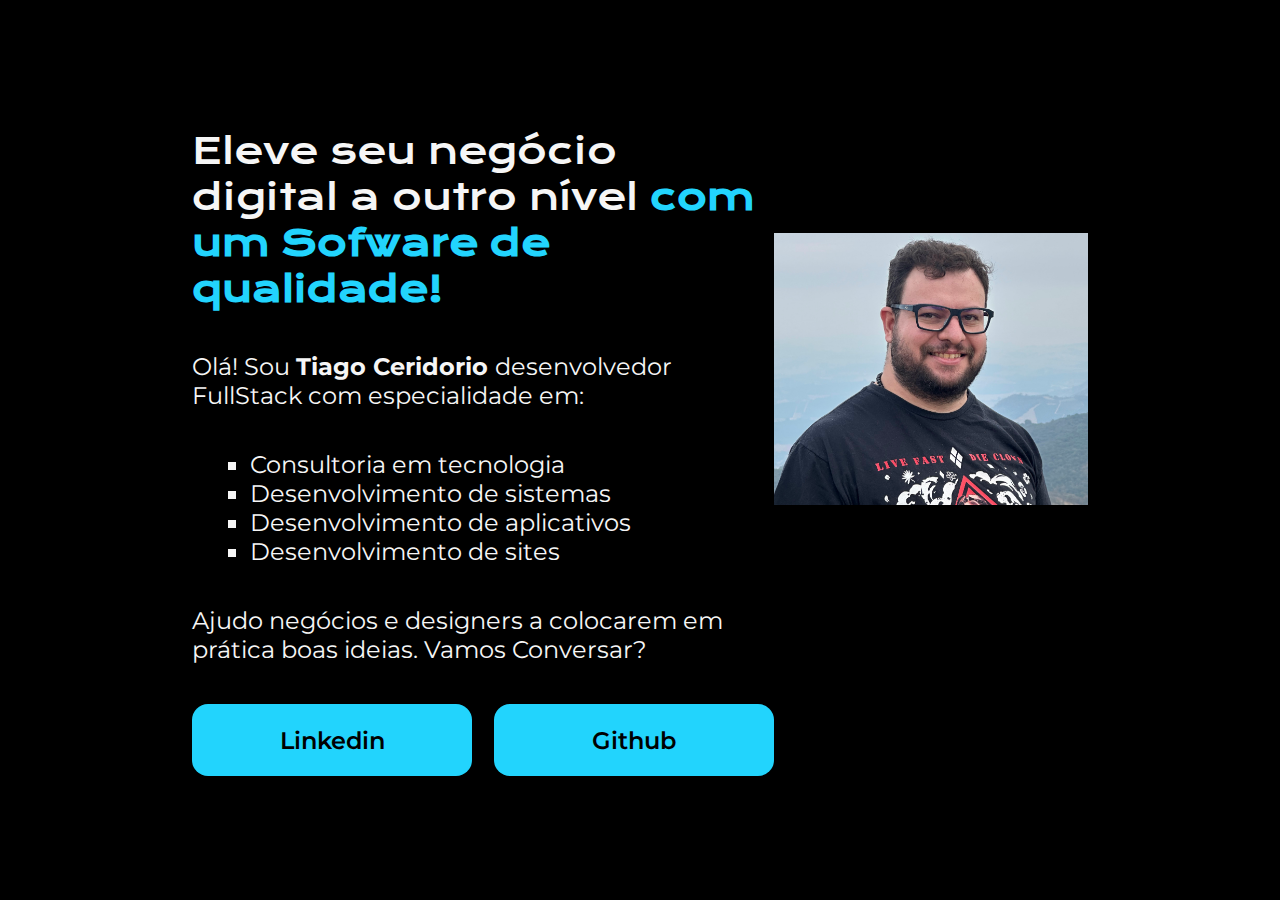
==== index.html @ 24ac081c "commit inicial" ====
<!DOCTYPE html>
<html lang="pt-br">

<head>
  <meta charset="UTF-8" />
  <meta http-equiv="X-UA-Compatible" content="IE=edge" />
  <meta name="viewport" content="width=device-width, initial-scale=1.0" />
  <title>Portfolio</title>
  <link rel="stylesheet" href="style.css" />
</head>
</head>

<body>
  <header></header>
  <main class="apresentacao">
    <section class="apresentacao__conteudo">
      <h1 class="apresentacao__conteudo__titulo">
        Eleve seu negócio digital a outro nível
        <strong class="titulo-destaque"> com um Sofware de qualidade!</strong>
      </h1>
      <p class="apresentacao__conteudo__texto">
        Olá! Sou <strong> Tiago Ceridorio </strong> desenvolvedor FullStack com especialidade em:
      </p>
      <ul class="apresentacao__conteudo__texto_lista">
        <li>Consultoria em tecnologia</li>
        <li>Desenvolvimento de sistemas</li>
        <li>Desenvolvimento de aplicativos</li>
        <li>Desenvolvimento de sites</li>
      </ul>
      <p class="apresentacao__conteudo__texto">
        Ajudo negócios e designers a colocarem em
        prática boas ideias. Vamos Conversar?
      </p>

      <div class="apresentacao__links">
        <a class="apresentacao__links__link" href="https://www.linkedin.com/in/tiago-ferreira-ceridorio/"> Linkedin</a>
        <a class="apresentacao__links__link" href="https://github.com/tiagoceridorio/"> Github</a>
      </div>
    </section>
    <img src="imagem.jpeg" alt="Imagem do desenvolvedor" />
  </main>
  <footer></footer>
</body>

</html>
---- style.css ----
@import url('https://fonts.googleapis.com/css2?family=Krona+One&family=Montserrat:wght@100..900&display=swap');

* {
    margin: 0;
    padding: 0;
}

body {
    height: 80vh;
    box-sizing: border-box;
    background-color: black;
    color: #F6F6F6;
}

.titulo-destaque {
    color: #22D4FD;
}

.apresentacao {
    margin: 10% 15%;
    display: flex;
    align-items: center;
    justify-content: space-between;
}

.apresentacao__conteudo {
    width: 615px;
    height: 482px;
    display: flex;
    flex-direction: column;
    gap: 40px;
}

.apresentacao__conteudo__titulo {
    font-family: 'Krona One', sans-serif;
    font-weight: 400;
    font-style: normal;
    font-size: 36px;
}

.apresentacao__conteudo__texto {
    font-family: 'Montserrat', sans-serif;
    font-weight: 400;
    font-style: normal;
    font-size: 24px;
}

.apresentacao__conteudo__texto_lista {
    font-family: 'Montserrat', sans-serif;
    font-weight: 400;
    font-style: normal;
    font-size: 24px;
    list-style-type: square;
    padding-left: 10%;
}

.apresentacao__links {
    display: flex;
    justify-content: space-between;
}

.apresentacao__links__link {
    background-color: #22D4FD;
    width: 280px;
    text-align: center;
    border-radius: 16px;
    padding: 21.5px 0;
    text-decoration: none;
    color: #000000;
    font-family: 'Montserrat', sans-serif;
    font-weight: 600;
    font-size: 24px;
}

.apresentacao img {
    width: 35%;
    height: auto;
}
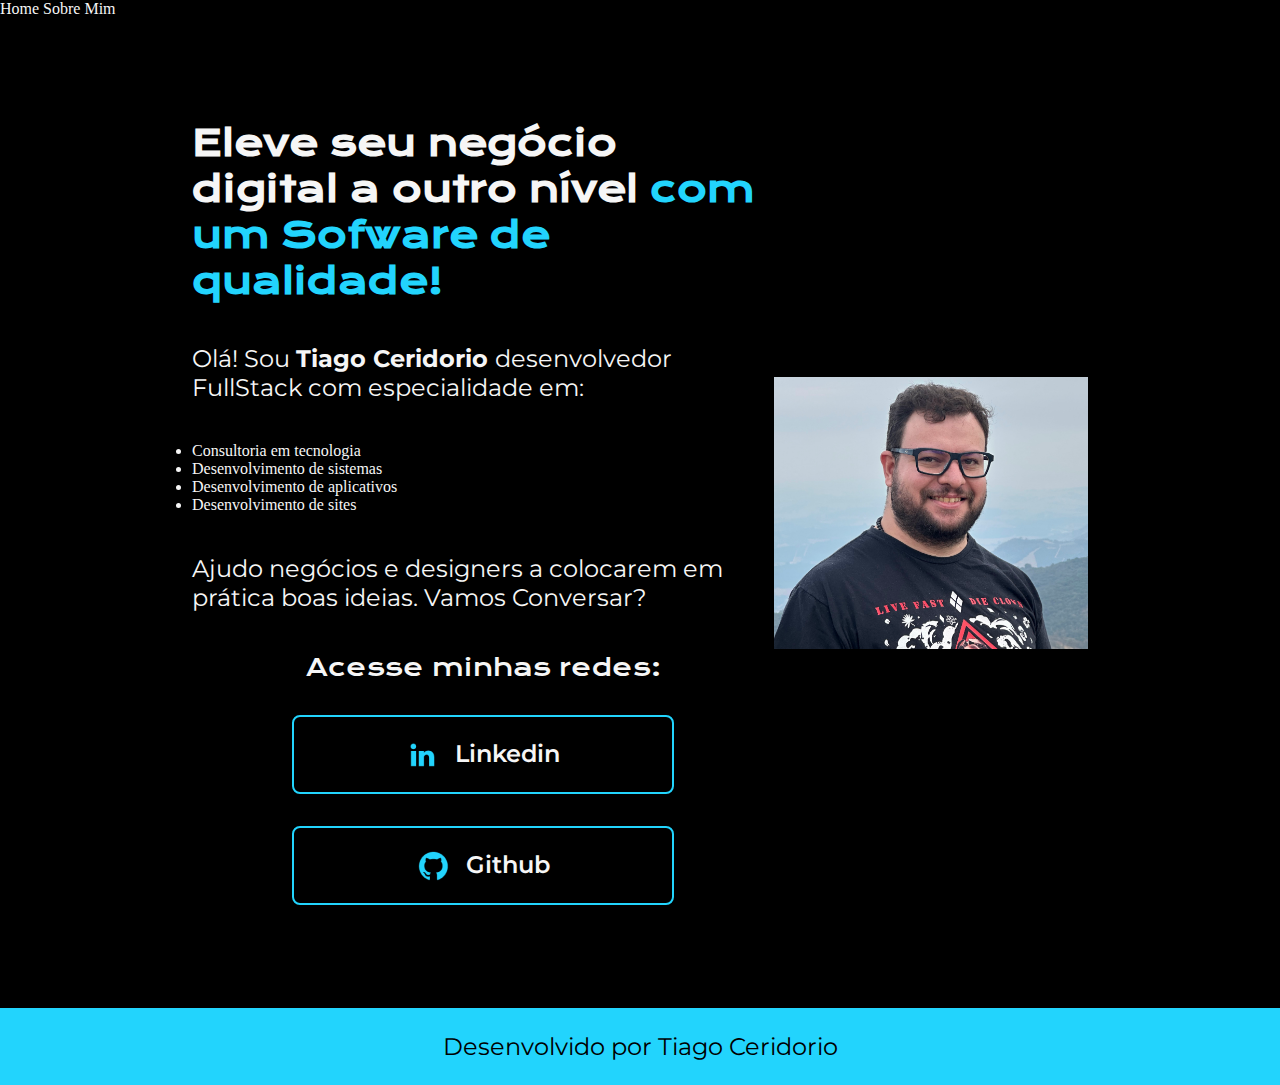
==== commit cc8c0170: "header e footer" ====
--- a/index.html
+++ b/index.html
@@ -11,7 +11,12 @@
 </head>
 
 <body>
-  <header></header>
+  <header class="cabecalho">
+    <nav class="cabecalho__menu">
+      <a class="cabecalho__menu__link">Home</a>
+      <a class="cabecalho__menu__link">Sobre Mim</a>
+    </nav>
+  </header>
   <main class="apresentacao">
     <section class="apresentacao__conteudo">
       <h1 class="apresentacao__conteudo__titulo">
@@ -33,13 +38,18 @@
       </p>
 
       <div class="apresentacao__links">
-        <a class="apresentacao__links__link" href="https://www.linkedin.com/in/tiago-ferreira-ceridorio/"> Linkedin</a>
-        <a class="apresentacao__links__link" href="https://github.com/tiagoceridorio/"> Github</a>
+        <h2 class="apresentacao__links__subtitulo">Acesse minhas redes:</h2>
+        <a class="apresentacao__links__link" href="https://www.linkedin.com/in/tiago-ferreira-ceridorio/">
+          <img src="./assets/linkedin.png" alt="Logo do Linkedin"> Linkedin</a>
+        <a class="apresentacao__links__link" href="https://github.com/tiagoceridorio/"> <img src="./assets/github.png"
+            alt="Logo do Github"> Github</a>
       </div>
     </section>
-    <img src="imagem.jpeg" alt="Imagem do desenvolvedor" />
+    <img class="imagen-desenvolvedor" src="./assets/imagem.jpeg" alt="Imagem do desenvolvedor" />
   </main>
-  <footer></footer>
+  <footer>
+    <p class="rodape">Desenvolvido por Tiago Ceridorio</p>
+  </footer>
 </body>
 
 </html>--- a/style.css
+++ b/style.css
@@ -1,78 +1,87 @@
-@import url('https://fonts.googleapis.com/css2?family=Krona+One&family=Montserrat:wght@100..900&display=swap');
+@import url('https://fonts.googleapis.com/css2?family=Krona+One&family=Montserrat:wght@400;600&display=swap');
 
-* {
+*{
     margin: 0;
     padding: 0;
 }
 
-body {
-    height: 80vh;
+body{
     box-sizing: border-box;
-    background-color: black;
+    background-color: #000000;
     color: #F6F6F6;
 }
 
-.titulo-destaque {
+.titulo-destaque{
     color: #22D4FD;
 }
 
-.apresentacao {
-    margin: 10% 15%;
+.apresentacao{
+    /* margin: 10% 15%; */
+    padding: 8% 15%;
     display: flex;
     align-items: center;
     justify-content: space-between;
 }
-
-.apresentacao__conteudo {
+.apresentacao__conteudo{
     width: 615px;
-    height: 482px;
     display: flex;
     flex-direction: column;
     gap: 40px;
 }
 
-.apresentacao__conteudo__titulo {
+.apresentacao__conteudo__titulo{
+    font-size: 36px;
+    font-family: 'Krona One', sans-serif;
+}
+
+.apresentacao__conteudo__texto{
+    font-size: 24px;
+    font-family: 'Montserrat', sans-serif;
+}
+
+.apresentacao__links{
+    display: flex;
+    flex-direction: column;
+    justify-content: space-between;
+    align-items: center;
+    gap: 32px;
+}
+.apresentacao__links__subtitulo{
     font-family: 'Krona One', sans-serif;
     font-weight: 400;
-    font-style: normal;
-    font-size: 36px;
+    font-size: 24px;
+}
+.apresentacao__links__link{
+    /* background-color: #22D4FD; */
+    display: flex;
+    justify-content: center;
+    gap: 16px;
+    border: 2px solid #22D4FD;
+    width: 378px;
+    text-align: center;
+    border-radius: 8px;
+    font-size: 24px;
+    font-weight: 600;
+    padding: 21.5px 0;
+    text-decoration: none;
+    color: #F6F6F6;
+    font-family: 'Montserrat', sans-serif;
+}
+.apresentacao__links__link:hover{
+    background-color: #272727;
 }
 
-.apresentacao__conteudo__texto {
-    font-family: 'Montserrat', sans-serif;
-    font-weight: 400;
-    font-style: normal;
-    font-size: 24px;
+.imagen-desenvolvedor {
+    width: 35%;
+    height: auto;
 }
 
-.apresentacao__conteudo__texto_lista {
+.rodape{
+    padding: 24px 0;
+    color: #000000;
+    background-color: #22D4FD;
+    text-align: center;
     font-family: 'Montserrat', sans-serif;
+    font-size: 24px;
     font-weight: 400;
-    font-style: normal;
-    font-size: 24px;
-    list-style-type: square;
-    padding-left: 10%;
-}
-
-.apresentacao__links {
-    display: flex;
-    justify-content: space-between;
-}
-
-.apresentacao__links__link {
-    background-color: #22D4FD;
-    width: 280px;
-    text-align: center;
-    border-radius: 16px;
-    padding: 21.5px 0;
-    text-decoration: none;
-    color: #000000;
-    font-family: 'Montserrat', sans-serif;
-    font-weight: 600;
-    font-size: 24px;
-}
-
-.apresentacao img {
-    width: 35%;
-    height: auto;
 }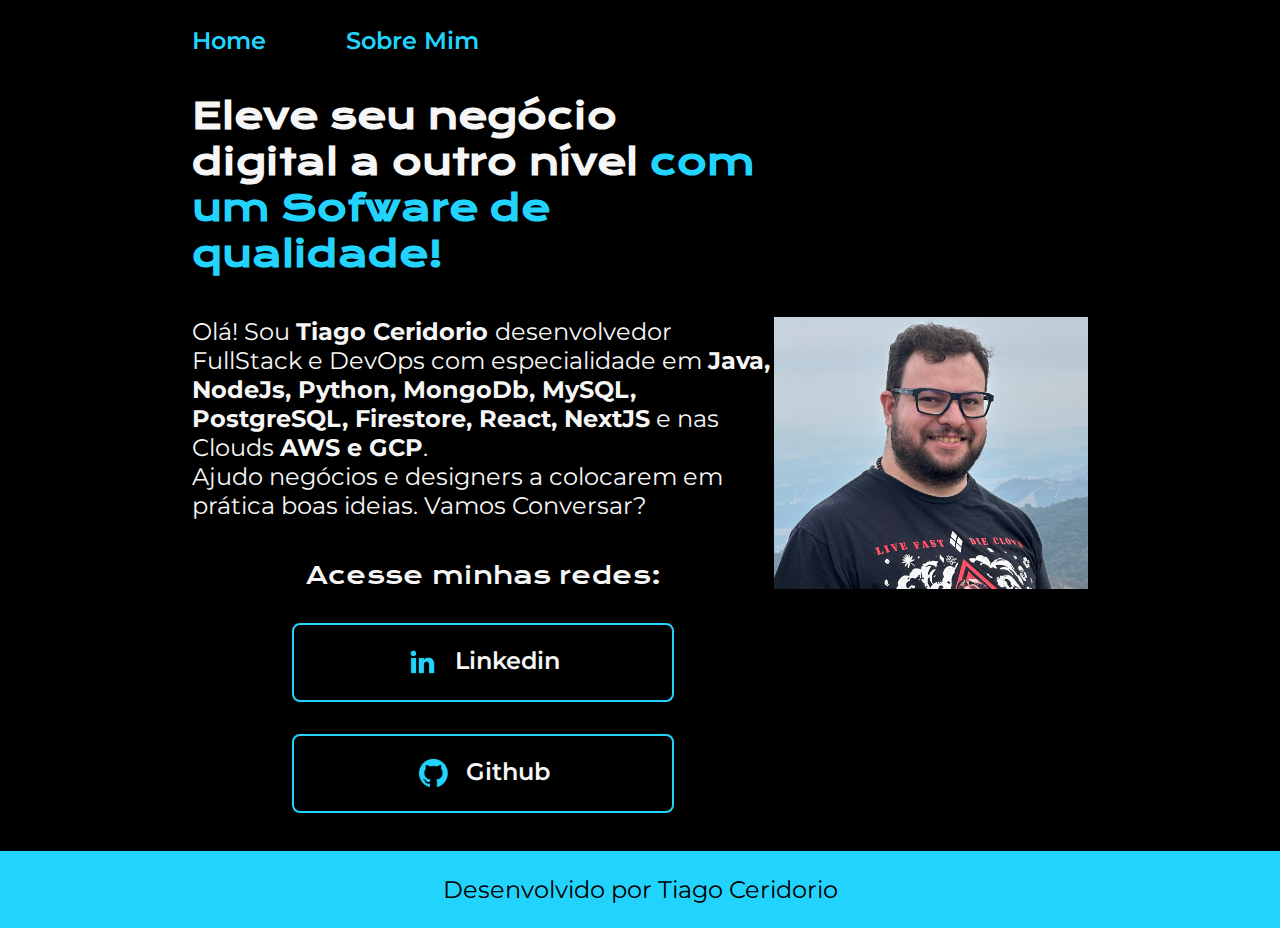
==== commit af4f8183: "sobre mim" ====
--- a/index.html
+++ b/index.html
@@ -1,55 +1,62 @@
 <!DOCTYPE html>
 <html lang="pt-br">
+  <head>
+    <meta charset="UTF-8" />
+    <meta http-equiv="X-UA-Compatible" content="IE=edge" />
+    <meta name="viewport" content="width=device-width, initial-scale=1.0" />
+    <title>Portfolio</title>
+    <link rel="stylesheet" href="./styles/style.css" />
+  </head>
 
-<head>
-  <meta charset="UTF-8" />
-  <meta http-equiv="X-UA-Compatible" content="IE=edge" />
-  <meta name="viewport" content="width=device-width, initial-scale=1.0" />
-  <title>Portfolio</title>
-  <link rel="stylesheet" href="style.css" />
-</head>
-</head>
+  <body>
+    <header class="cabecalho">
+      <nav class="cabecalho__menu">
+        <a class="cabecalho__menu__link" href="index.html">Home</a>
+        <a class="cabecalho__menu__link" href="about.html">Sobre Mim</a>
+      </nav>
+    </header>
+    <main class="apresentacao">
+      <section class="apresentacao__conteudo">
+        <h1 class="apresentacao__conteudo__titulo">
+          Eleve seu negócio digital a outro nível
+          <strong class="titulo-destaque"> com um Sofware de qualidade!</strong>
+        </h1>
+        <p class="apresentacao__conteudo__texto">
+          Olá! Sou <strong> Tiago Ceridorio </strong> desenvolvedor FullStack e
+          DevOps com especialidade em
+          <strong>
+            Java, NodeJs, Python, MongoDb, MySQL, PostgreSQL, Firestore, React,
+            NextJS</strong
+          >
+          e nas Clouds <strong> AWS e GCP</strong>. <br />Ajudo negócios e
+          designers a colocarem em prática boas ideias. Vamos Conversar?
+        </p>
 
-<body>
-  <header class="cabecalho">
-    <nav class="cabecalho__menu">
-      <a class="cabecalho__menu__link">Home</a>
-      <a class="cabecalho__menu__link">Sobre Mim</a>
-    </nav>
-  </header>
-  <main class="apresentacao">
-    <section class="apresentacao__conteudo">
-      <h1 class="apresentacao__conteudo__titulo">
-        Eleve seu negócio digital a outro nível
-        <strong class="titulo-destaque"> com um Sofware de qualidade!</strong>
-      </h1>
-      <p class="apresentacao__conteudo__texto">
-        Olá! Sou <strong> Tiago Ceridorio </strong> desenvolvedor FullStack com especialidade em:
-      </p>
-      <ul class="apresentacao__conteudo__texto_lista">
-        <li>Consultoria em tecnologia</li>
-        <li>Desenvolvimento de sistemas</li>
-        <li>Desenvolvimento de aplicativos</li>
-        <li>Desenvolvimento de sites</li>
-      </ul>
-      <p class="apresentacao__conteudo__texto">
-        Ajudo negócios e designers a colocarem em
-        prática boas ideias. Vamos Conversar?
-      </p>
-
-      <div class="apresentacao__links">
-        <h2 class="apresentacao__links__subtitulo">Acesse minhas redes:</h2>
-        <a class="apresentacao__links__link" href="https://www.linkedin.com/in/tiago-ferreira-ceridorio/">
-          <img src="./assets/linkedin.png" alt="Logo do Linkedin"> Linkedin</a>
-        <a class="apresentacao__links__link" href="https://github.com/tiagoceridorio/"> <img src="./assets/github.png"
-            alt="Logo do Github"> Github</a>
-      </div>
-    </section>
-    <img class="imagen-desenvolvedor" src="./assets/imagem.jpeg" alt="Imagem do desenvolvedor" />
-  </main>
-  <footer>
-    <p class="rodape">Desenvolvido por Tiago Ceridorio</p>
-  </footer>
-</body>
-
-</html>+        <div class="apresentacao__links">
+          <h2 class="apresentacao__links__subtitulo">Acesse minhas redes:</h2>
+          <a
+            class="apresentacao__links__link"
+            href="https://www.linkedin.com/in/tiago-ferreira-ceridorio/"
+          >
+            <img src="./assets/linkedin.png" alt="Logo do Linkedin" />
+            Linkedin</a
+          >
+          <a
+            class="apresentacao__links__link"
+            href="https://github.com/tiagoceridorio/"
+          >
+            <img src="./assets/github.png" alt="Logo do Github" /> Github</a
+          >
+        </div>
+      </section>
+      <img
+        class="imagen-desenvolvedor"
+        src="./assets/imagem.jpeg"
+        alt="Imagem do desenvolvedor"
+      />
+    </main>
+    <footer class="rodape">
+      <p>Desenvolvido por Tiago Ceridorio</p>
+    </footer>
+  </body>
+</html>
--- a/styles/style.css
+++ b/styles/style.css
@@ -0,0 +1,103 @@
+@import url('https://fonts.googleapis.com/css2?family=Krona+One&family=Montserrat:wght@400;600&display=swap');
+
+*{
+    margin: 0;
+    padding: 0;
+}
+
+body{
+    box-sizing: border-box;
+    background-color: #000000;
+    color: #F6F6F6;
+}
+
+.cabecalho{
+    padding: 2% 0% 0% 15%;
+}
+
+.cabecalho__menu{
+    display: flex;
+    gap: 80px;
+}
+
+.cabecalho__menu__link {
+    font-family: 'Montserrat', sans-serif;
+    font-size: 24px;
+    font-weight: 600;
+    color: #22D4FD;
+    text-decoration: none;
+}
+
+.apresentacao{
+    padding: 3% 15%;
+    display: flex;
+    align-items: center;
+    justify-content: space-between;
+}
+.apresentacao__conteudo{
+    width: 615px;
+    display: flex;
+    flex-direction: column;
+    gap: 40px;
+}
+
+.apresentacao__conteudo__titulo{
+    font-size: 36px;
+    font-family: 'Krona One', sans-serif;
+}
+
+.titulo-destaque{
+    color: #22D4FD;
+}
+
+.apresentacao__conteudo__texto{
+    font-size: 24px;
+    font-family: 'Montserrat', sans-serif;
+}
+
+.apresentacao__links{
+    display: flex;
+    flex-direction: column;
+    justify-content: space-between;
+    align-items: center;
+    gap: 32px;
+}
+.apresentacao__links__subtitulo{
+    font-family: 'Krona One', sans-serif;
+    font-weight: 400;
+    font-size: 24px;
+}
+.apresentacao__links__link{
+    /* background-color: #22D4FD; */
+    display: flex;
+    justify-content: center;
+    gap: 16px;
+    border: 2px solid #22D4FD;
+    width: 378px;
+    text-align: center;
+    border-radius: 8px;
+    font-size: 24px;
+    font-weight: 600;
+    padding: 21.5px 0;
+    text-decoration: none;
+    color: #F6F6F6;
+    font-family: 'Montserrat', sans-serif;
+}
+.apresentacao__links__link:hover{
+    background-color: #272727;
+}
+
+.imagen-desenvolvedor {
+    width: 35%;
+    height: auto;
+}
+
+.rodape{
+    padding: 24px 0;
+    color: #000000;
+    background-color: #22D4FD;
+    text-align: center;
+    font-family: 'Montserrat', sans-serif;
+    font-size: 24px;
+    font-weight: 400;
+}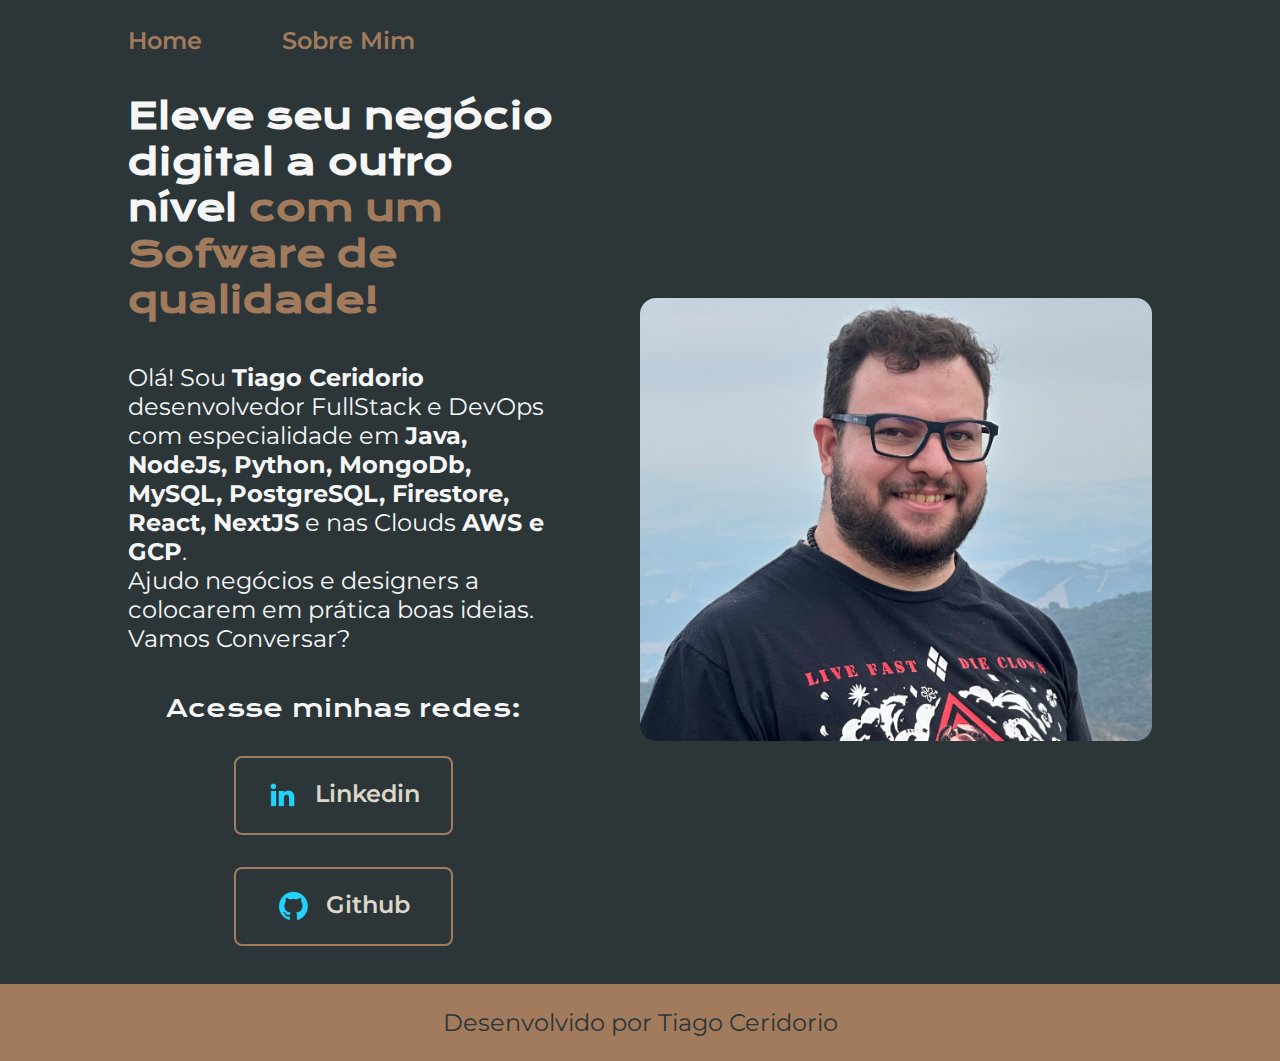
==== commit e6311a6c: "ajustando responsividade" ====
--- a/index.html
+++ b/index.html
@@ -35,14 +35,14 @@
         <div class="apresentacao__links">
           <h2 class="apresentacao__links__subtitulo">Acesse minhas redes:</h2>
           <a
-            class="apresentacao__links__link"
+            class="apresentacao__links__navegacao"
             href="https://www.linkedin.com/in/tiago-ferreira-ceridorio/"
           >
             <img src="./assets/linkedin.png" alt="Logo do Linkedin" />
             Linkedin</a
           >
           <a
-            class="apresentacao__links__link"
+            class="apresentacao__links__navegacao"
             href="https://github.com/tiagoceridorio/"
           >
             <img src="./assets/github.png" alt="Logo do Github" /> Github</a
@@ -50,7 +50,7 @@
         </div>
       </section>
       <img
-        class="imagen-desenvolvedor"
+        class="apresentacao__imagem"
         src="./assets/imagem.jpeg"
         alt="Imagem do desenvolvedor"
       />
--- a/styles/style.css
+++ b/styles/style.css
@@ -1,103 +1,148 @@
 @import url('https://fonts.googleapis.com/css2?family=Krona+One&family=Montserrat:wght@400;600&display=swap');
 
-*{
+:root {
+    --cor-primaria: #2C3639;
+    --cor-secundaria: #DCD7C9;
+    --cor-terciaria: #A27B5C;
+    --cor-hover: #3F4E4F;
+
+    --fonte-titulo: 'Krona One', sans-serif;
+    --fonte-texto: 'Montserrat', sans-serif;
+}
+
+* {
     margin: 0;
     padding: 0;
 }
 
-body{
+body {
     box-sizing: border-box;
-    background-color: #000000;
+    background-color: var(--cor-primaria);
     color: #F6F6F6;
 }
 
-.cabecalho{
-    padding: 2% 0% 0% 15%;
+.cabecalho {
+    padding: 2% 0% 0% 10%;
 }
 
-.cabecalho__menu{
+.cabecalho__menu {
     display: flex;
     gap: 80px;
 }
 
 .cabecalho__menu__link {
-    font-family: 'Montserrat', sans-serif;
-    font-size: 24px;
+    font-family: var(--fonte-texto);
+    font-size: 1.5rem;
     font-weight: 600;
-    color: #22D4FD;
+    color: var(--cor-terciaria);
     text-decoration: none;
 }
 
-.apresentacao{
-    padding: 3% 15%;
+.apresentacao {
+    padding: 3% 10%;
+    display: flex;
+    align-items: center;
+    justify-content: space-between;
+    gap: 82px;
+}
+
+.apresentacao__about {
+    padding: 3% 10%;
     display: flex;
     align-items: center;
     justify-content: space-between;
 }
-.apresentacao__conteudo{
-    width: 615px;
+
+.apresentacao__conteudo {
+    width: 50%;
     display: flex;
     flex-direction: column;
     gap: 40px;
 }
 
-.apresentacao__conteudo__titulo{
-    font-size: 36px;
-    font-family: 'Krona One', sans-serif;
+.apresentacao__conteudo__titulo {
+    font-size: 2.25rem;
+    font-family: var(--fonte-titulo);
 }
 
-.titulo-destaque{
-    color: #22D4FD;
+.apresentacao__conteudo__subtitulo {
+    font-size: 1.75rem;
+    font-family: var(--fonte-titulo);
 }
 
-.apresentacao__conteudo__texto{
-    font-size: 24px;
-    font-family: 'Montserrat', sans-serif;
+.titulo-destaque {
+    color: var(--cor-terciaria);
 }
 
-.apresentacao__links{
+.apresentacao__conteudo__texto {
+    font-size: 1.5rem;
+    font-family: var(--fonte-texto);
+}
+
+.apresentacao__links {
     display: flex;
     flex-direction: column;
     justify-content: space-between;
     align-items: center;
     gap: 32px;
 }
-.apresentacao__links__subtitulo{
-    font-family: 'Krona One', sans-serif;
+
+.apresentacao__links__subtitulo {
+    font-family: var(--fonte-titulo);
     font-weight: 400;
-    font-size: 24px;
+    font-size: 1.5rem;
 }
-.apresentacao__links__link{
-    /* background-color: #22D4FD; */
+
+.apresentacao__links__navegacao {
     display: flex;
     justify-content: center;
     gap: 16px;
-    border: 2px solid #22D4FD;
-    width: 378px;
+    border: 2px solid var(--cor-terciaria);
+    width: 50%;
     text-align: center;
     border-radius: 8px;
-    font-size: 24px;
+    font-size: 1.5rem;
     font-weight: 600;
     padding: 21.5px 0;
     text-decoration: none;
-    color: #F6F6F6;
-    font-family: 'Montserrat', sans-serif;
-}
-.apresentacao__links__link:hover{
-    background-color: #272727;
+    color: var(--cor-secundaria);
+    font-family: var(--fonte-texto);
 }
 
-.imagen-desenvolvedor {
-    width: 35%;
-    height: auto;
+.apresentacao__links__navegacao:hover {
+    background-color: var(--cor-hover);
 }
 
-.rodape{
+.apresentacao__imagem {
+    width: 50%;
+    border-radius: 16px;
+}
+
+.rodape {
     padding: 24px 0;
-    color: #000000;
-    background-color: #22D4FD;
+    color: var(--cor-primaria);
+    background-color: var(--cor-terciaria);
     text-align: center;
-    font-family: 'Montserrat', sans-serif;
-    font-size: 24px;
+    font-family: var(--fonte-texto);
+    font-size: 1.5rem;
     font-weight: 400;
+}
+
+@media (max-width: 1200px) {
+    .cabecalho {
+        padding: 2%;
+    }
+
+    .cabecalho__menu {
+        justify-content: center;
+    }
+
+    .apresentacao {
+        flex-direction: column-reverse;
+        padding: 3% 5%;
+    }
+
+    .apresentacao__conteudo {
+        width: auto;
+    }
 }